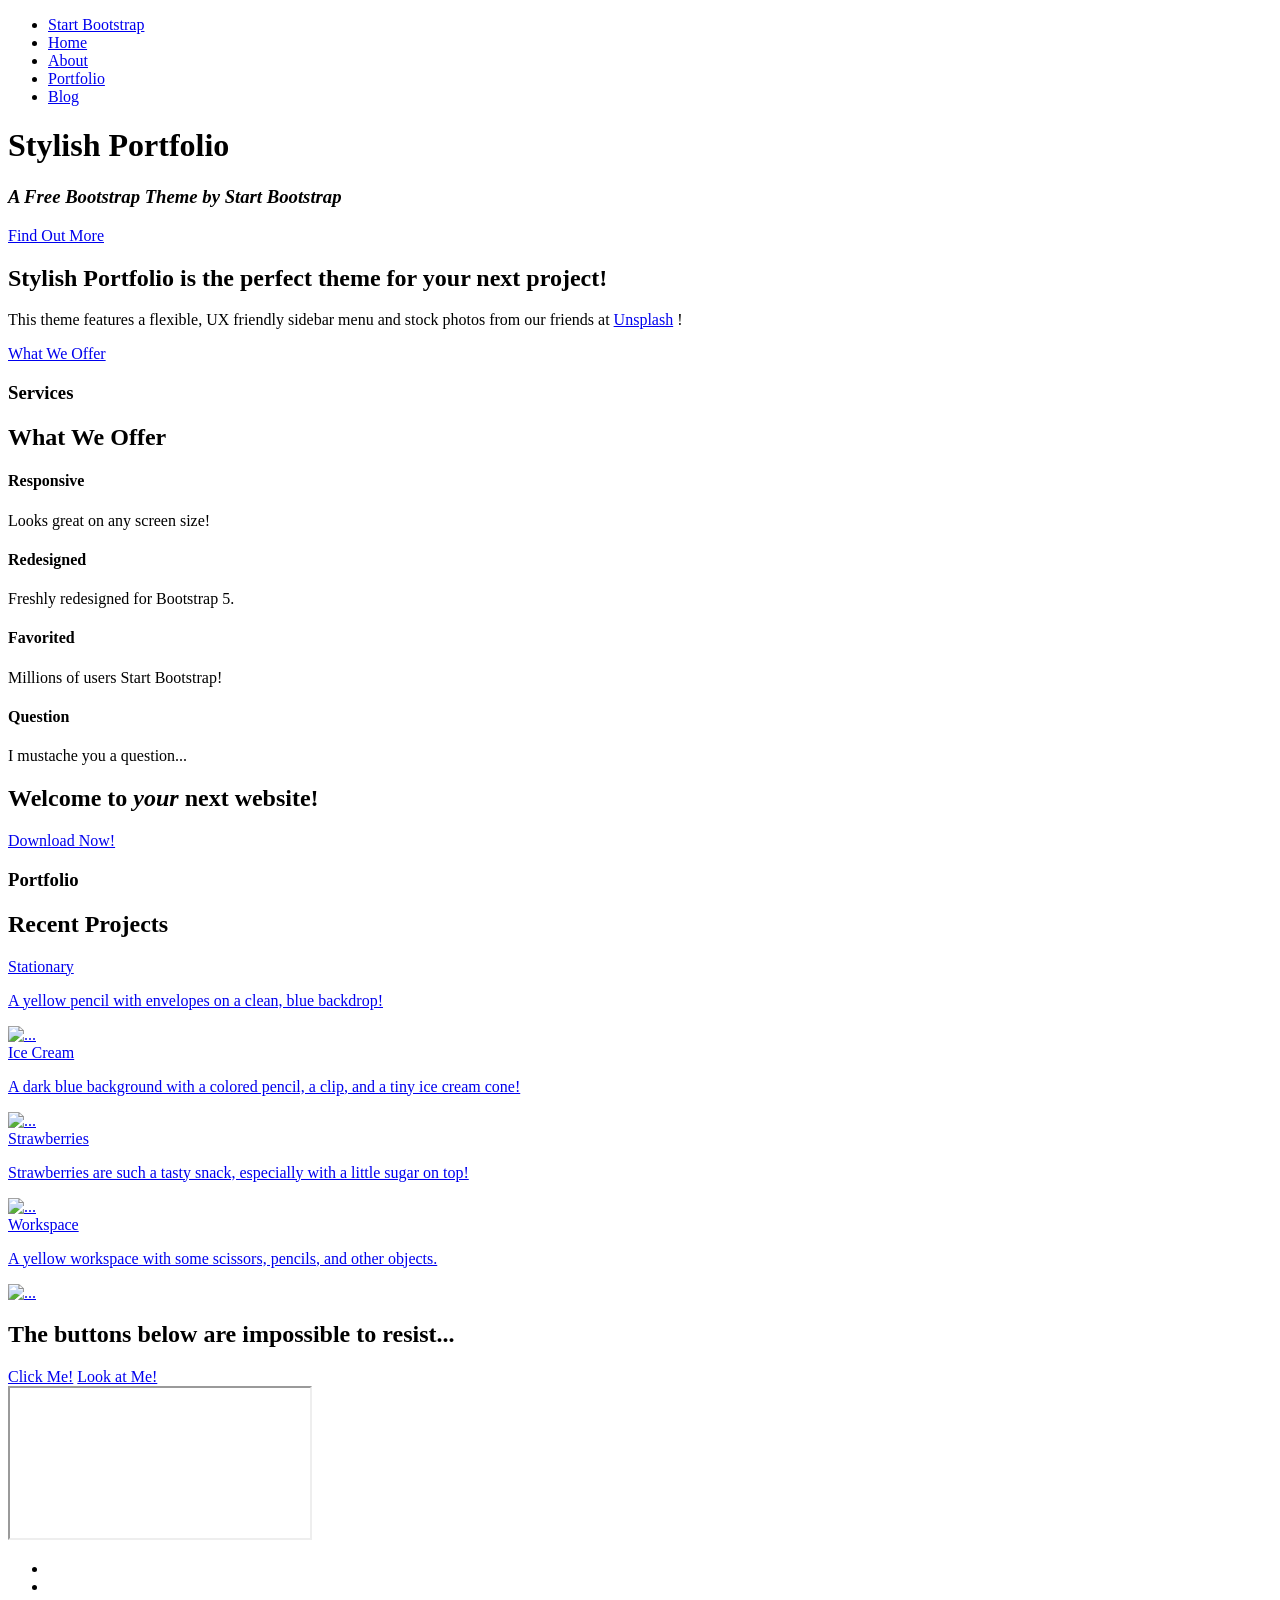
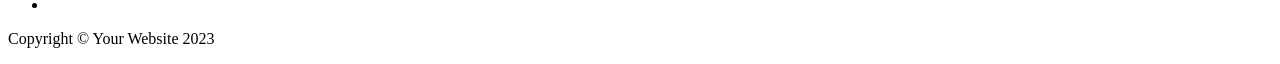
==== about.html @ a179e6e1 "Navigation" ====
<!DOCTYPE html>
<html lang="en">
    <head>
        <meta charset="utf-8" />
        <meta name="viewport" content="width=device-width, initial-scale=1, shrink-to-fit=no" />
        <meta name="description" content="" />
        <meta name="author" content="" />
        <title>Stylish Portfolio - Start Bootstrap Template</title>
        <!-- Favicon-->
        <link rel="icon" type="image/x-icon" href="assets/favicon.ico" />
        <!-- Font Awesome icons (free version)-->
        <script src="https://use.fontawesome.com/releases/v6.3.0/js/all.js" crossorigin="anonymous"></script>
        <!-- Simple line icons-->
        <link href="https://cdnjs.cloudflare.com/ajax/libs/simple-line-icons/2.5.5/css/simple-line-icons.min.css" rel="stylesheet" />
        <!-- Google fonts-->
        <link href="https://fonts.googleapis.com/css?family=Source+Sans+Pro:300,400,700,300italic,400italic,700italic" rel="stylesheet" type="text/css" />
        <!-- Core theme CSS (includes Bootstrap)-->
        <link href="css/styles.css" rel="stylesheet" />
    </head>
    <body id="page-top">
        <!-- Navigation-->
        <a class="menu-toggle rounded" href="#"><i class="fas fa-bars"></i></a>
        <nav id="sidebar-wrapper">
            <ul class="sidebar-nav">
              <li class="sidebar-brand"><a href="#page-top">Start Bootstrap</a></li>
              <li class="sidebar-nav-item"><a href="index.html">Home</a></li>
              <li class="sidebar-nav-item"><a href="about.html">About</a></li>
              <li class="sidebar-nav-item"><a href="portfolio.html">Portfolio</a></li>
              <li class="sidebar-nav-item"><a href="blog.html">Blog</a></li>
            </ul>
        </nav>
        <!-- Header-->
        <header class="masthead d-flex align-items-center">
            <div class="container px-4 px-lg-5 text-center">
                <h1 class="mb-1">Stylish Portfolio</h1>
                <h3 class="mb-5"><em>A Free Bootstrap Theme by Start Bootstrap</em></h3>
                <a class="btn btn-primary btn-xl" href="#about">Find Out More</a>
            </div>
        </header>
        <!-- About-->
        <section class="content-section bg-light" id="about">
            <div class="container px-4 px-lg-5 text-center">
                <div class="row gx-4 gx-lg-5 justify-content-center">
                    <div class="col-lg-10">
                        <h2>Stylish Portfolio is the perfect theme for your next project!</h2>
                        <p class="lead mb-5">
                            This theme features a flexible, UX friendly sidebar menu and stock photos from our friends at
                            <a href="https://unsplash.com/">Unsplash</a>
                            !
                        </p>
                        <a class="btn btn-dark btn-xl" href="#services">What We Offer</a>
                    </div>
                </div>
            </div>
        </section>
        <!-- Services-->
        <section class="content-section bg-primary text-white text-center" id="services">
            <div class="container px-4 px-lg-5">
                <div class="content-section-heading">
                    <h3 class="text-secondary mb-0">Services</h3>
                    <h2 class="mb-5">What We Offer</h2>
                </div>
                <div class="row gx-4 gx-lg-5">
                    <div class="col-lg-3 col-md-6 mb-5 mb-lg-0">
                        <span class="service-icon rounded-circle mx-auto mb-3"><i class="icon-screen-smartphone"></i></span>
                        <h4><strong>Responsive</strong></h4>
                        <p class="text-faded mb-0">Looks great on any screen size!</p>
                    </div>
                    <div class="col-lg-3 col-md-6 mb-5 mb-lg-0">
                        <span class="service-icon rounded-circle mx-auto mb-3"><i class="icon-pencil"></i></span>
                        <h4><strong>Redesigned</strong></h4>
                        <p class="text-faded mb-0">Freshly redesigned for Bootstrap 5.</p>
                    </div>
                    <div class="col-lg-3 col-md-6 mb-5 mb-md-0">
                        <span class="service-icon rounded-circle mx-auto mb-3"><i class="icon-like"></i></span>
                        <h4><strong>Favorited</strong></h4>
                        <p class="text-faded mb-0">
                            Millions of users
                            <i class="fas fa-heart"></i>
                            Start Bootstrap!
                        </p>
                    </div>
                    <div class="col-lg-3 col-md-6">
                        <span class="service-icon rounded-circle mx-auto mb-3"><i class="icon-mustache"></i></span>
                        <h4><strong>Question</strong></h4>
                        <p class="text-faded mb-0">I mustache you a question...</p>
                    </div>
                </div>
            </div>
        </section>
        <!-- Callout-->
        <section class="callout">
            <div class="container px-4 px-lg-5 text-center">
                <h2 class="mx-auto mb-5">
                    Welcome to
                    <em>your</em>
                    next website!
                </h2>
                <a class="btn btn-primary btn-xl" href="https://startbootstrap.com/theme/stylish-portfolio/">Download Now!</a>
            </div>
        </section>
        <!-- Portfolio-->
        <section class="content-section" id="portfolio">
            <div class="container px-4 px-lg-5">
                <div class="content-section-heading text-center">
                    <h3 class="text-secondary mb-0">Portfolio</h3>
                    <h2 class="mb-5">Recent Projects</h2>
                </div>
                <div class="row gx-0">
                    <div class="col-lg-6">
                        <a class="portfolio-item" href="#!">
                            <div class="caption">
                                <div class="caption-content">
                                    <div class="h2">Stationary</div>
                                    <p class="mb-0">A yellow pencil with envelopes on a clean, blue backdrop!</p>
                                </div>
                            </div>
                            <img class="img-fluid" src="assets/img/portfolio-1.jpg" alt="..." />
                        </a>
                    </div>
                    <div class="col-lg-6">
                        <a class="portfolio-item" href="#!">
                            <div class="caption">
                                <div class="caption-content">
                                    <div class="h2">Ice Cream</div>
                                    <p class="mb-0">A dark blue background with a colored pencil, a clip, and a tiny ice cream cone!</p>
                                </div>
                            </div>
                            <img class="img-fluid" src="assets/img/portfolio-2.jpg" alt="..." />
                        </a>
                    </div>
                    <div class="col-lg-6">
                        <a class="portfolio-item" href="#!">
                            <div class="caption">
                                <div class="caption-content">
                                    <div class="h2">Strawberries</div>
                                    <p class="mb-0">Strawberries are such a tasty snack, especially with a little sugar on top!</p>
                                </div>
                            </div>
                            <img class="img-fluid" src="assets/img/portfolio-3.jpg" alt="..." />
                        </a>
                    </div>
                    <div class="col-lg-6">
                        <a class="portfolio-item" href="#!">
                            <div class="caption">
                                <div class="caption-content">
                                    <div class="h2">Workspace</div>
                                    <p class="mb-0">A yellow workspace with some scissors, pencils, and other objects.</p>
                                </div>
                            </div>
                            <img class="img-fluid" src="assets/img/portfolio-4.jpg" alt="..." />
                        </a>
                    </div>
                </div>
            </div>
        </section>
        <!-- Call to Action-->
        <section class="content-section bg-primary text-white">
            <div class="container px-4 px-lg-5 text-center">
                <h2 class="mb-4">The buttons below are impossible to resist...</h2>
                <a class="btn btn-xl btn-light me-4" href="#!">Click Me!</a>
                <a class="btn btn-xl btn-dark" href="#!">Look at Me!</a>
            </div>
        </section>
        <!-- Map-->
        <div class="map" id="contact">
            <iframe src="https://maps.google.com/maps?f=q&amp;source=s_q&amp;hl=en&amp;geocode=&amp;q=Twitter,+Inc.,+Market+Street,+San+Francisco,+CA&amp;aq=0&amp;oq=twitter&amp;sll=28.659344,-81.187888&amp;sspn=0.128789,0.264187&amp;ie=UTF8&amp;hq=Twitter,+Inc.,+Market+Street,+San+Francisco,+CA&amp;t=m&amp;z=15&amp;iwloc=A&amp;output=embed"></iframe>
            <br />
            <small><a href="https://maps.google.com/maps?f=q&amp;source=embed&amp;hl=en&amp;geocode=&amp;q=Twitter,+Inc.,+Market+Street,+San+Francisco,+CA&amp;aq=0&amp;oq=twitter&amp;sll=28.659344,-81.187888&amp;sspn=0.128789,0.264187&amp;ie=UTF8&amp;hq=Twitter,+Inc.,+Market+Street,+San+Francisco,+CA&amp;t=m&amp;z=15&amp;iwloc=A"></a></small>
        </div>
        <!-- Footer-->
        <footer class="footer text-center">
            <div class="container px-4 px-lg-5">
                <ul class="list-inline mb-5">
                    <li class="list-inline-item">
                        <a class="social-link rounded-circle text-white mr-3" href="#!"><i class="icon-social-facebook"></i></a>
                    </li>
                    <li class="list-inline-item">
                        <a class="social-link rounded-circle text-white mr-3" href="#!"><i class="icon-social-twitter"></i></a>
                    </li>
                    <li class="list-inline-item">
                        <a class="social-link rounded-circle text-white" href="#!"><i class="icon-social-github"></i></a>
                    </li>
                </ul>
                <p class="text-muted small mb-0">Copyright &copy; Your Website 2023</p>
            </div>
        </footer>
        <!-- Scroll to Top Button-->
        <a class="scroll-to-top rounded" href="#page-top"><i class="fas fa-angle-up"></i></a>
        <!-- Bootstrap core JS-->
        <script src="https://cdn.jsdelivr.net/npm/bootstrap@5.2.3/dist/js/bootstrap.bundle.min.js"></script>
        <!-- Core theme JS-->
        <script src="js/scripts.js"></script>
    </body>
</html>
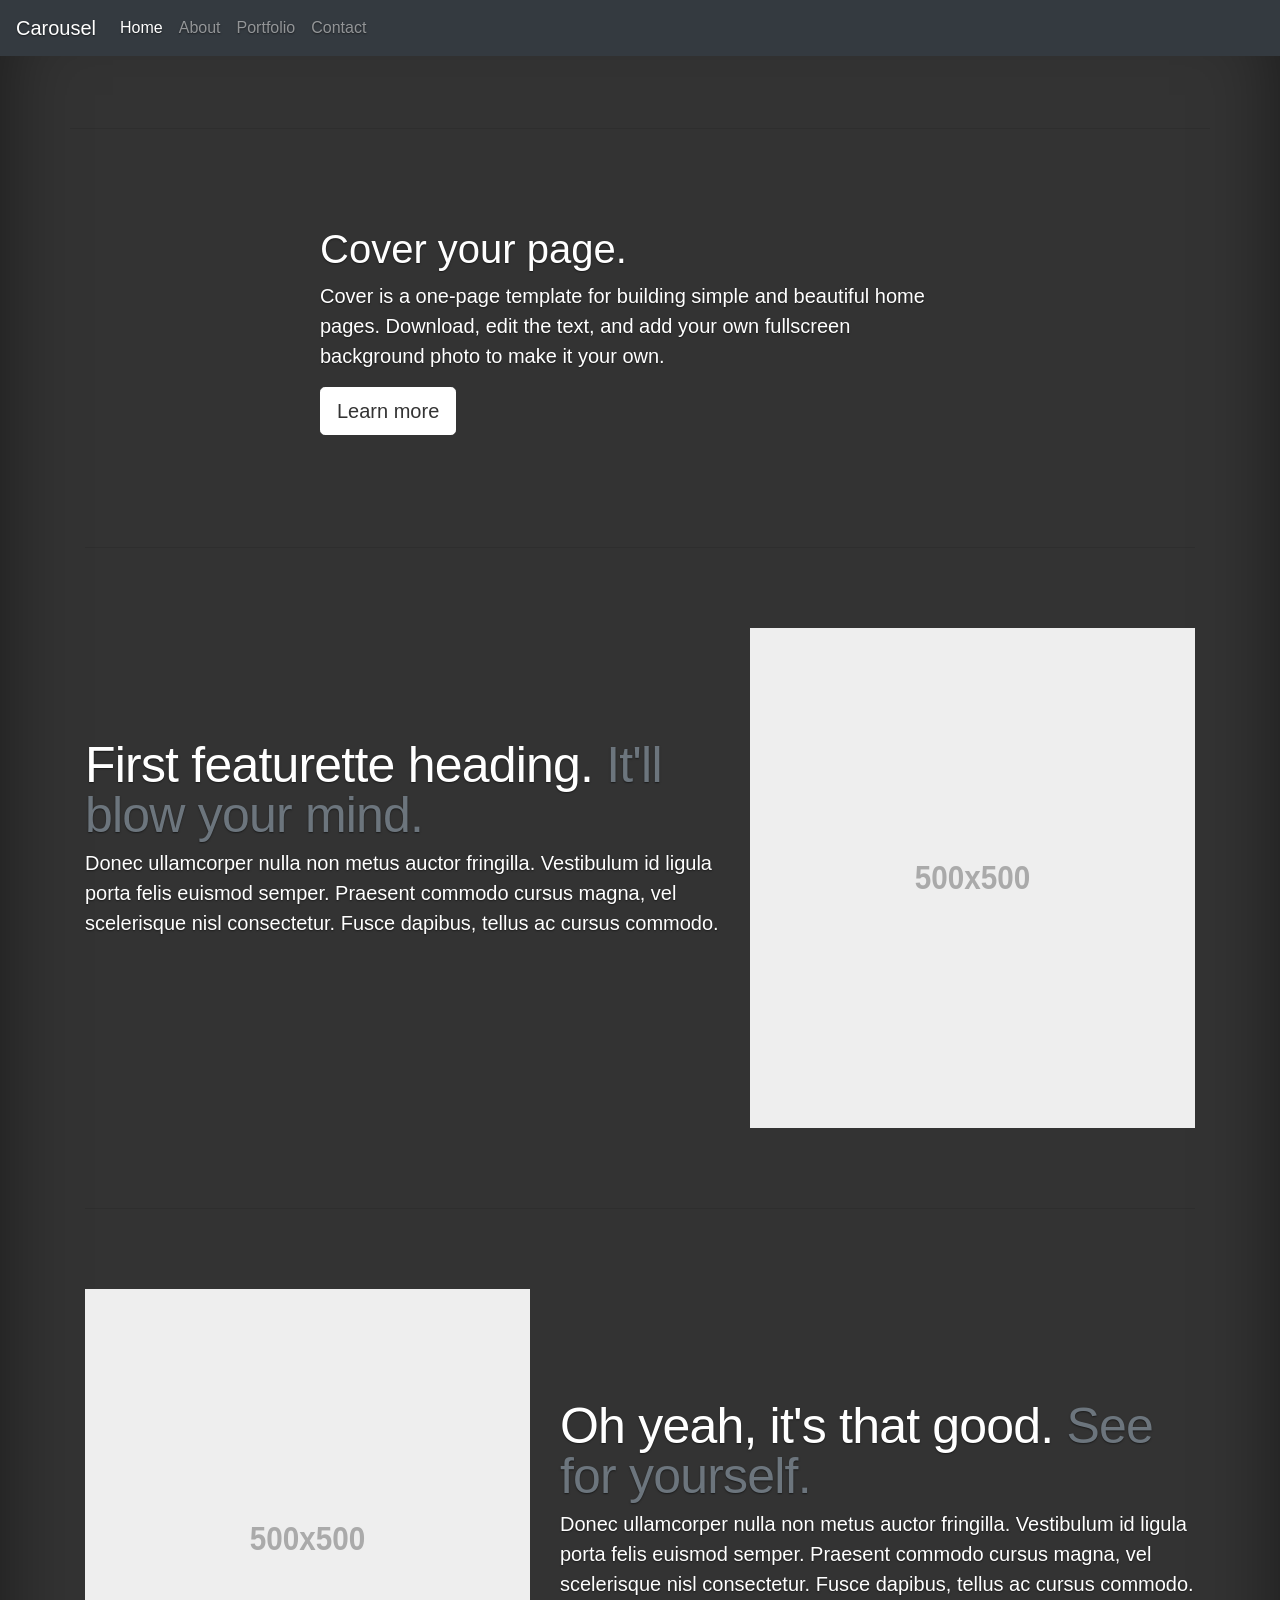
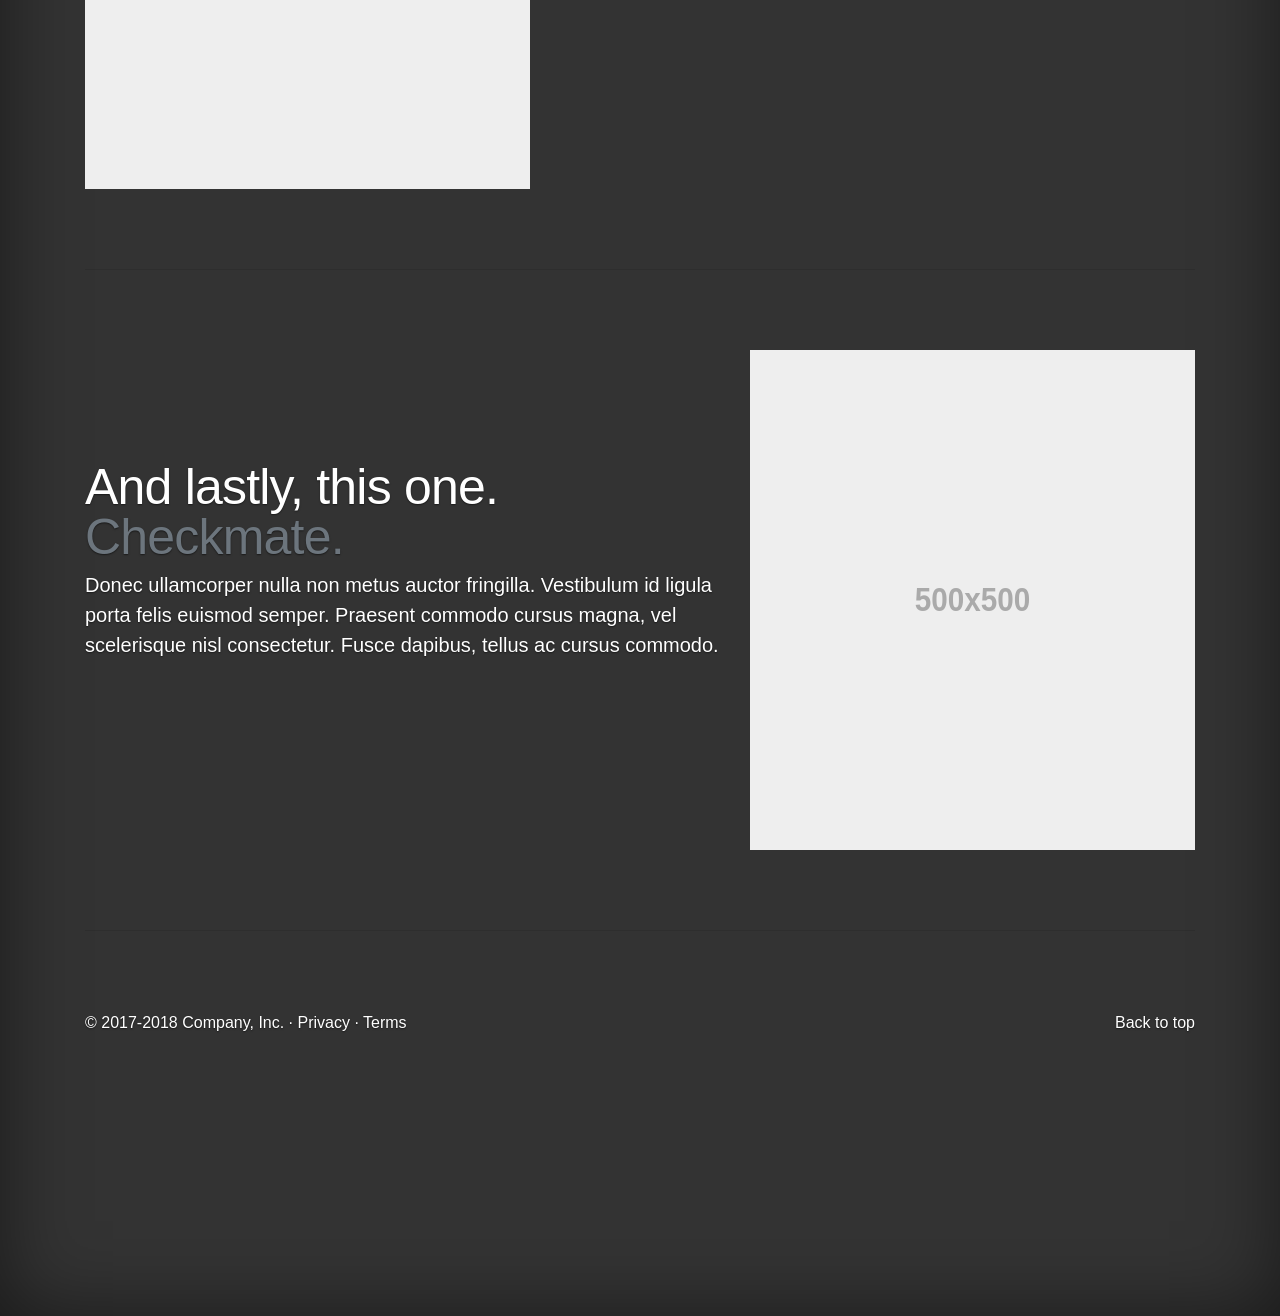
==== commit b5a0e9bf: "index page complete" ====
--- a/about.html
+++ b/about.html
@@ -1,195 +1,127 @@
-<!DOCTYPE html>
+<!doctype html>
 <html lang="en">
-    <head>
-        <meta charset="utf-8" />
-        <meta name="viewport" content="width=device-width, initial-scale=1, shrink-to-fit=no" />
-        <meta name="description" content="" />
-        <meta name="author" content="" />
-        <title>Stylish Portfolio - Start Bootstrap Template</title>
-        <!-- Favicon-->
-        <link rel="icon" type="image/x-icon" href="assets/favicon.ico" />
-        <!-- Font Awesome icons (free version)-->
-        <script src="https://use.fontawesome.com/releases/v6.3.0/js/all.js" crossorigin="anonymous"></script>
-        <!-- Simple line icons-->
-        <link href="https://cdnjs.cloudflare.com/ajax/libs/simple-line-icons/2.5.5/css/simple-line-icons.min.css" rel="stylesheet" />
-        <!-- Google fonts-->
-        <link href="https://fonts.googleapis.com/css?family=Source+Sans+Pro:300,400,700,300italic,400italic,700italic" rel="stylesheet" type="text/css" />
-        <!-- Core theme CSS (includes Bootstrap)-->
-        <link href="css/styles.css" rel="stylesheet" />
-    </head>
-    <body id="page-top">
-        <!-- Navigation-->
-        <a class="menu-toggle rounded" href="#"><i class="fas fa-bars"></i></a>
-        <nav id="sidebar-wrapper">
-            <ul class="sidebar-nav">
-              <li class="sidebar-brand"><a href="#page-top">Start Bootstrap</a></li>
-              <li class="sidebar-nav-item"><a href="index.html">Home</a></li>
-              <li class="sidebar-nav-item"><a href="about.html">About</a></li>
-              <li class="sidebar-nav-item"><a href="portfolio.html">Portfolio</a></li>
-              <li class="sidebar-nav-item"><a href="blog.html">Blog</a></li>
-            </ul>
-        </nav>
-        <!-- Header-->
-        <header class="masthead d-flex align-items-center">
-            <div class="container px-4 px-lg-5 text-center">
-                <h1 class="mb-1">Stylish Portfolio</h1>
-                <h3 class="mb-5"><em>A Free Bootstrap Theme by Start Bootstrap</em></h3>
-                <a class="btn btn-primary btn-xl" href="#about">Find Out More</a>
-            </div>
-        </header>
-        <!-- About-->
-        <section class="content-section bg-light" id="about">
-            <div class="container px-4 px-lg-5 text-center">
-                <div class="row gx-4 gx-lg-5 justify-content-center">
-                    <div class="col-lg-10">
-                        <h2>Stylish Portfolio is the perfect theme for your next project!</h2>
-                        <p class="lead mb-5">
-                            This theme features a flexible, UX friendly sidebar menu and stock photos from our friends at
-                            <a href="https://unsplash.com/">Unsplash</a>
-                            !
-                        </p>
-                        <a class="btn btn-dark btn-xl" href="#services">What We Offer</a>
-                    </div>
-                </div>
-            </div>
-        </section>
-        <!-- Services-->
-        <section class="content-section bg-primary text-white text-center" id="services">
-            <div class="container px-4 px-lg-5">
-                <div class="content-section-heading">
-                    <h3 class="text-secondary mb-0">Services</h3>
-                    <h2 class="mb-5">What We Offer</h2>
-                </div>
-                <div class="row gx-4 gx-lg-5">
-                    <div class="col-lg-3 col-md-6 mb-5 mb-lg-0">
-                        <span class="service-icon rounded-circle mx-auto mb-3"><i class="icon-screen-smartphone"></i></span>
-                        <h4><strong>Responsive</strong></h4>
-                        <p class="text-faded mb-0">Looks great on any screen size!</p>
-                    </div>
-                    <div class="col-lg-3 col-md-6 mb-5 mb-lg-0">
-                        <span class="service-icon rounded-circle mx-auto mb-3"><i class="icon-pencil"></i></span>
-                        <h4><strong>Redesigned</strong></h4>
-                        <p class="text-faded mb-0">Freshly redesigned for Bootstrap 5.</p>
-                    </div>
-                    <div class="col-lg-3 col-md-6 mb-5 mb-md-0">
-                        <span class="service-icon rounded-circle mx-auto mb-3"><i class="icon-like"></i></span>
-                        <h4><strong>Favorited</strong></h4>
-                        <p class="text-faded mb-0">
-                            Millions of users
-                            <i class="fas fa-heart"></i>
-                            Start Bootstrap!
-                        </p>
-                    </div>
-                    <div class="col-lg-3 col-md-6">
-                        <span class="service-icon rounded-circle mx-auto mb-3"><i class="icon-mustache"></i></span>
-                        <h4><strong>Question</strong></h4>
-                        <p class="text-faded mb-0">I mustache you a question...</p>
-                    </div>
-                </div>
-            </div>
-        </section>
-        <!-- Callout-->
-        <section class="callout">
-            <div class="container px-4 px-lg-5 text-center">
-                <h2 class="mx-auto mb-5">
-                    Welcome to
-                    <em>your</em>
-                    next website!
-                </h2>
-                <a class="btn btn-primary btn-xl" href="https://startbootstrap.com/theme/stylish-portfolio/">Download Now!</a>
-            </div>
-        </section>
-        <!-- Portfolio-->
-        <section class="content-section" id="portfolio">
-            <div class="container px-4 px-lg-5">
-                <div class="content-section-heading text-center">
-                    <h3 class="text-secondary mb-0">Portfolio</h3>
-                    <h2 class="mb-5">Recent Projects</h2>
-                </div>
-                <div class="row gx-0">
-                    <div class="col-lg-6">
-                        <a class="portfolio-item" href="#!">
-                            <div class="caption">
-                                <div class="caption-content">
-                                    <div class="h2">Stationary</div>
-                                    <p class="mb-0">A yellow pencil with envelopes on a clean, blue backdrop!</p>
-                                </div>
-                            </div>
-                            <img class="img-fluid" src="assets/img/portfolio-1.jpg" alt="..." />
-                        </a>
-                    </div>
-                    <div class="col-lg-6">
-                        <a class="portfolio-item" href="#!">
-                            <div class="caption">
-                                <div class="caption-content">
-                                    <div class="h2">Ice Cream</div>
-                                    <p class="mb-0">A dark blue background with a colored pencil, a clip, and a tiny ice cream cone!</p>
-                                </div>
-                            </div>
-                            <img class="img-fluid" src="assets/img/portfolio-2.jpg" alt="..." />
-                        </a>
-                    </div>
-                    <div class="col-lg-6">
-                        <a class="portfolio-item" href="#!">
-                            <div class="caption">
-                                <div class="caption-content">
-                                    <div class="h2">Strawberries</div>
-                                    <p class="mb-0">Strawberries are such a tasty snack, especially with a little sugar on top!</p>
-                                </div>
-                            </div>
-                            <img class="img-fluid" src="assets/img/portfolio-3.jpg" alt="..." />
-                        </a>
-                    </div>
-                    <div class="col-lg-6">
-                        <a class="portfolio-item" href="#!">
-                            <div class="caption">
-                                <div class="caption-content">
-                                    <div class="h2">Workspace</div>
-                                    <p class="mb-0">A yellow workspace with some scissors, pencils, and other objects.</p>
-                                </div>
-                            </div>
-                            <img class="img-fluid" src="assets/img/portfolio-4.jpg" alt="..." />
-                        </a>
-                    </div>
-                </div>
-            </div>
-        </section>
-        <!-- Call to Action-->
-        <section class="content-section bg-primary text-white">
-            <div class="container px-4 px-lg-5 text-center">
-                <h2 class="mb-4">The buttons below are impossible to resist...</h2>
-                <a class="btn btn-xl btn-light me-4" href="#!">Click Me!</a>
-                <a class="btn btn-xl btn-dark" href="#!">Look at Me!</a>
-            </div>
-        </section>
-        <!-- Map-->
-        <div class="map" id="contact">
-            <iframe src="https://maps.google.com/maps?f=q&amp;source=s_q&amp;hl=en&amp;geocode=&amp;q=Twitter,+Inc.,+Market+Street,+San+Francisco,+CA&amp;aq=0&amp;oq=twitter&amp;sll=28.659344,-81.187888&amp;sspn=0.128789,0.264187&amp;ie=UTF8&amp;hq=Twitter,+Inc.,+Market+Street,+San+Francisco,+CA&amp;t=m&amp;z=15&amp;iwloc=A&amp;output=embed"></iframe>
-            <br />
-            <small><a href="https://maps.google.com/maps?f=q&amp;source=embed&amp;hl=en&amp;geocode=&amp;q=Twitter,+Inc.,+Market+Street,+San+Francisco,+CA&amp;aq=0&amp;oq=twitter&amp;sll=28.659344,-81.187888&amp;sspn=0.128789,0.264187&amp;ie=UTF8&amp;hq=Twitter,+Inc.,+Market+Street,+San+Francisco,+CA&amp;t=m&amp;z=15&amp;iwloc=A"></a></small>
+  <head>
+    <meta charset="utf-8">
+    <meta name="viewport" content="width=device-width, initial-scale=1, shrink-to-fit=no">
+    <meta name="description" content="">
+    <meta name="author" content="">
+    <link rel="icon" href="favicon.ico">
+
+    <title>Fixed top navbar example for Bootstrap</title>
+
+    <!-- Bootstrap core CSS -->
+    <link href="dist/css/bootstrap.min.css" rel="stylesheet">
+
+    <!-- Custom styles for this template -->
+    <link href="carousel.css" rel="stylesheet">
+    <link href="cover.css" rel="stylesheet">
+  </head>
+
+<body>
+
+  <main role="main">
+
+    <header>
+      <nav class="navbar navbar-expand-md navbar-dark fixed-top bg-dark">
+        <a class="navbar-brand" href="#">Carousel</a>
+        <button class="navbar-toggler" type="button" data-toggle="collapse" data-target="#navbarCollapse" aria-controls="navbarCollapse" aria-expanded="false" aria-label="Toggle navigation">
+          <span class="navbar-toggler-icon"></span>
+        </button>
+        <div class="collapse navbar-collapse" id="navbarCollapse">
+          <ul class="navbar-nav mr-auto">
+            <li class="nav-item active">
+              <a class="nav-link" href="#">Home <span class="sr-only">(current)</span></a>
+            </li>
+            <li class="nav-item">
+              <a class="nav-link" href="#">About</a>
+            </li>
+            <li class="nav-item">
+              <a class="nav-link" href="#">Portfolio</a>
+            </li>
+            <li class="nav-item">
+              <a class="nav-link" href="#">Contact</a>
+            </li>
+          </ul>
         </div>
-        <!-- Footer-->
-        <footer class="footer text-center">
-            <div class="container px-4 px-lg-5">
-                <ul class="list-inline mb-5">
-                    <li class="list-inline-item">
-                        <a class="social-link rounded-circle text-white mr-3" href="#!"><i class="icon-social-facebook"></i></a>
-                    </li>
-                    <li class="list-inline-item">
-                        <a class="social-link rounded-circle text-white mr-3" href="#!"><i class="icon-social-twitter"></i></a>
-                    </li>
-                    <li class="list-inline-item">
-                        <a class="social-link rounded-circle text-white" href="#!"><i class="icon-social-github"></i></a>
-                    </li>
-                </ul>
-                <p class="text-muted small mb-0">Copyright &copy; Your Website 2023</p>
-            </div>
-        </footer>
-        <!-- Scroll to Top Button-->
-        <a class="scroll-to-top rounded" href="#page-top"><i class="fas fa-angle-up"></i></a>
-        <!-- Bootstrap core JS-->
-        <script src="https://cdn.jsdelivr.net/npm/bootstrap@5.2.3/dist/js/bootstrap.bundle.min.js"></script>
-        <!-- Core theme JS-->
-        <script src="js/scripts.js"></script>
-    </body>
+      </nav>
+    </header>
+
+    <hr class="featurette-divider">
+
+    <div class="cover-container d-flex h-45 p-3 mx-auto flex-column">
+      <h1 class="cover-heading">Cover your page.</h1>
+      <p class="lead">Cover is a one-page template for building simple and beautiful home pages. Download, edit the text, and add your own fullscreen background photo to make it your own.</p>
+      <p class="lead">
+        <a href="#" class="btn btn-lg btn-secondary">Learn more</a>
+      </p>
+    </div>
+
+    <!-- Marketing messaging and featurettes
+    ================================================== -->
+    <!-- Wrap the rest of the page in another container to center all the content. -->
+
+    <div class="container marketing">
+
+      <!-- START THE FEATURETTES -->
+
+      <hr class="featurette-divider">
+
+      <div class="row featurette">
+        <div class="col-md-7">
+          <h2 class="featurette-heading">First featurette heading. <span class="text-muted">It'll blow your mind.</span></h2>
+          <p class="lead">Donec ullamcorper nulla non metus auctor fringilla. Vestibulum id ligula porta felis euismod semper. Praesent commodo cursus magna, vel scelerisque nisl consectetur. Fusce dapibus, tellus ac cursus commodo.</p>
+        </div>
+        <div class="col-md-5">
+          <img class="featurette-image img-fluid mx-auto" data-src="holder.js/500x500/auto" alt="Generic placeholder image">
+        </div>
+      </div>
+
+      <hr class="featurette-divider">
+
+      <div class="row featurette">
+        <div class="col-md-7 order-md-2">
+          <h2 class="featurette-heading">Oh yeah, it's that good. <span class="text-muted">See for yourself.</span></h2>
+          <p class="lead">Donec ullamcorper nulla non metus auctor fringilla. Vestibulum id ligula porta felis euismod semper. Praesent commodo cursus magna, vel scelerisque nisl consectetur. Fusce dapibus, tellus ac cursus commodo.</p>
+        </div>
+        <div class="col-md-5 order-md-1">
+          <img class="featurette-image img-fluid mx-auto" data-src="holder.js/500x500/auto" alt="Generic placeholder image">
+        </div>
+      </div>
+
+      <hr class="featurette-divider">
+
+      <div class="row featurette">
+        <div class="col-md-7">
+          <h2 class="featurette-heading">And lastly, this one. <span class="text-muted">Checkmate.</span></h2>
+          <p class="lead">Donec ullamcorper nulla non metus auctor fringilla. Vestibulum id ligula porta felis euismod semper. Praesent commodo cursus magna, vel scelerisque nisl consectetur. Fusce dapibus, tellus ac cursus commodo.</p>
+        </div>
+        <div class="col-md-5">
+          <img class="featurette-image img-fluid mx-auto" data-src="holder.js/500x500/auto" alt="Generic placeholder image">
+        </div>
+      </div>
+
+      <hr class="featurette-divider">
+
+      <!-- /END THE FEATURETTES -->
+
+    </div><!-- /.container -->
+
+
+    <!-- FOOTER -->
+    <footer class="container">
+      <p class="float-right"><a href="#">Back to top</a></p>
+      <p>&copy; 2017-2018 Company, Inc. &middot; <a href="#">Privacy</a> &middot; <a href="#">Terms</a></p>
+    </footer>
+  </main>
+
+  <!-- Bootstrap core JavaScript
+  ================================================== -->
+  <!-- Placed at the end of the document so the pages load faster -->
+  <script src="https://code.jquery.com/jquery-3.2.1.slim.min.js" integrity="sha384-KJ3o2DKtIkvYIK3UENzmM7KCkRr/rE9/Qpg6aAZGJwFDMVNA/GpGFF93hXpG5KkN" crossorigin="anonymous"></script>
+  <script>window.jQuery || document.write('<script src="assets/js/vendor/jquery-slim.min.js"><\/script>')</script>
+  <script src="assets/js/vendor/popper.min.js"></script>
+  <script src="dist/js/bootstrap.min.js"></script>
+  <!-- Just to make our placeholder images work. Don't actually copy the next line! -->
+  <script src="assets/js/vendor/holder.min.js"></script>
+</body>
 </html>
--- a/carousel.css
+++ b/carousel.css
@@ -0,0 +1,91 @@
+/* GLOBAL STYLES
+-------------------------------------------------- */
+/* Padding below the footer and lighter body text */
+
+body {
+  padding-top: 3rem;
+  padding-bottom: 3rem;
+  color: #5a5a5a;
+}
+
+
+/* CUSTOMIZE THE CAROUSEL
+-------------------------------------------------- */
+
+/* Carousel base class */
+.carousel {
+  margin-bottom: 4rem;
+}
+/* Since positioning the image, we need to help out the caption */
+.carousel-caption {
+  bottom: 3rem;
+  z-index: 10;
+}
+
+/* Declare heights because of positioning of img element */
+.carousel-item {
+  height: 32rem;
+  background-color: #777;
+}
+.carousel-item > img {
+  position: absolute;
+  top: 0;
+  left: 0;
+  min-width: 100%;
+  height: 32rem;
+}
+
+
+/* MARKETING CONTENT
+-------------------------------------------------- */
+
+/* Center align the text within the three columns below the carousel */
+.marketing .col-lg-4 {
+  margin-bottom: 1.5rem;
+  text-align: center;
+}
+.marketing h2 {
+  font-weight: 400;
+}
+.marketing .col-lg-4 p {
+  margin-right: .75rem;
+  margin-left: .75rem;
+}
+
+
+/* Featurettes
+------------------------- */
+
+.featurette-divider {
+  margin: 5rem 0; /* Space out the Bootstrap <hr> more */
+}
+
+/* Thin out the marketing headings */
+.featurette-heading {
+  font-weight: 300;
+  line-height: 1;
+  letter-spacing: -.05rem;
+}
+
+
+/* RESPONSIVE CSS
+-------------------------------------------------- */
+
+@media (min-width: 40em) {
+  /* Bump up size of carousel content */
+  .carousel-caption p {
+    margin-bottom: 1.25rem;
+    font-size: 1.25rem;
+    line-height: 1.4;
+  }
+
+  .featurette-heading {
+    font-size: 50px;
+  }
+}
+
+@media (min-width: 62em) {
+  .featurette-heading {
+    margin-top: 7rem;
+  }
+}
--- a/cover.css
+++ b/cover.css
@@ -0,0 +1,110 @@
+/*
+ * Globals
+ */
+
+/* Links */
+a,
+a:focus,
+a:hover {
+  color: #fff;
+}
+
+/* Custom default button */
+.btn-secondary,
+.btn-secondary:hover,
+.btn-secondary:focus {
+  color: #333;
+  text-shadow: none; /* Prevent inheritance from `body` */
+  background-color: #fff;
+  border: .05rem solid #fff;
+}
+
+
+/*
+ * Base structure
+ */
+
+html,
+body {
+  height: 180%;
+  background-color: #333;
+}
+
+body {
+  display: -ms-flexbox;
+  display: -webkit-box;
+  display: flex;
+  -ms-flex-pack: center;
+  -webkit-box-pack: center;
+  justify-content: center;
+  color: #fff;
+  text-shadow: 0 .05rem .1rem rgba(0, 0, 0, .5);
+  box-shadow: inset 0 0 5rem rgba(0, 0, 0, .5);
+}
+
+.cover-container {
+  max-width: 42em;
+}
+
+
+/*
+ * Header
+ */
+.masthead {
+  margin-bottom: 2rem;
+}
+
+.masthead-brand {
+  margin-bottom: 0;
+}
+
+.nav-masthead .nav-link {
+  padding: .25rem 0;
+  font-weight: 700;
+  color: rgba(255, 255, 255, .5);
+  background-color: transparent;
+  border-bottom: .25rem solid transparent;
+}
+
+.nav-masthead .nav-link:hover,
+.nav-masthead .nav-link:focus {
+  border-bottom-color: rgba(255, 255, 255, .25);
+}
+
+.nav-masthead .nav-link + .nav-link {
+  margin-left: 1rem;
+}
+
+.nav-masthead .active {
+  color: #fff;
+  border-bottom-color: #fff;
+}
+
+@media (min-width: 48em) {
+  .masthead-brand {
+    float: left;
+  }
+  .nav-masthead {
+    float: right;
+  }
+}
+
+
+/*
+ * Cover
+ */
+.cover {
+  padding: 0 1.5rem;
+}
+.cover .btn-lg {
+  padding: .75rem 1.25rem;
+  font-weight: 700;
+}
+
+
+/*
+ * Footer
+ */
+.mastfoot {
+  color: rgba(255, 255, 255, .5);
+}
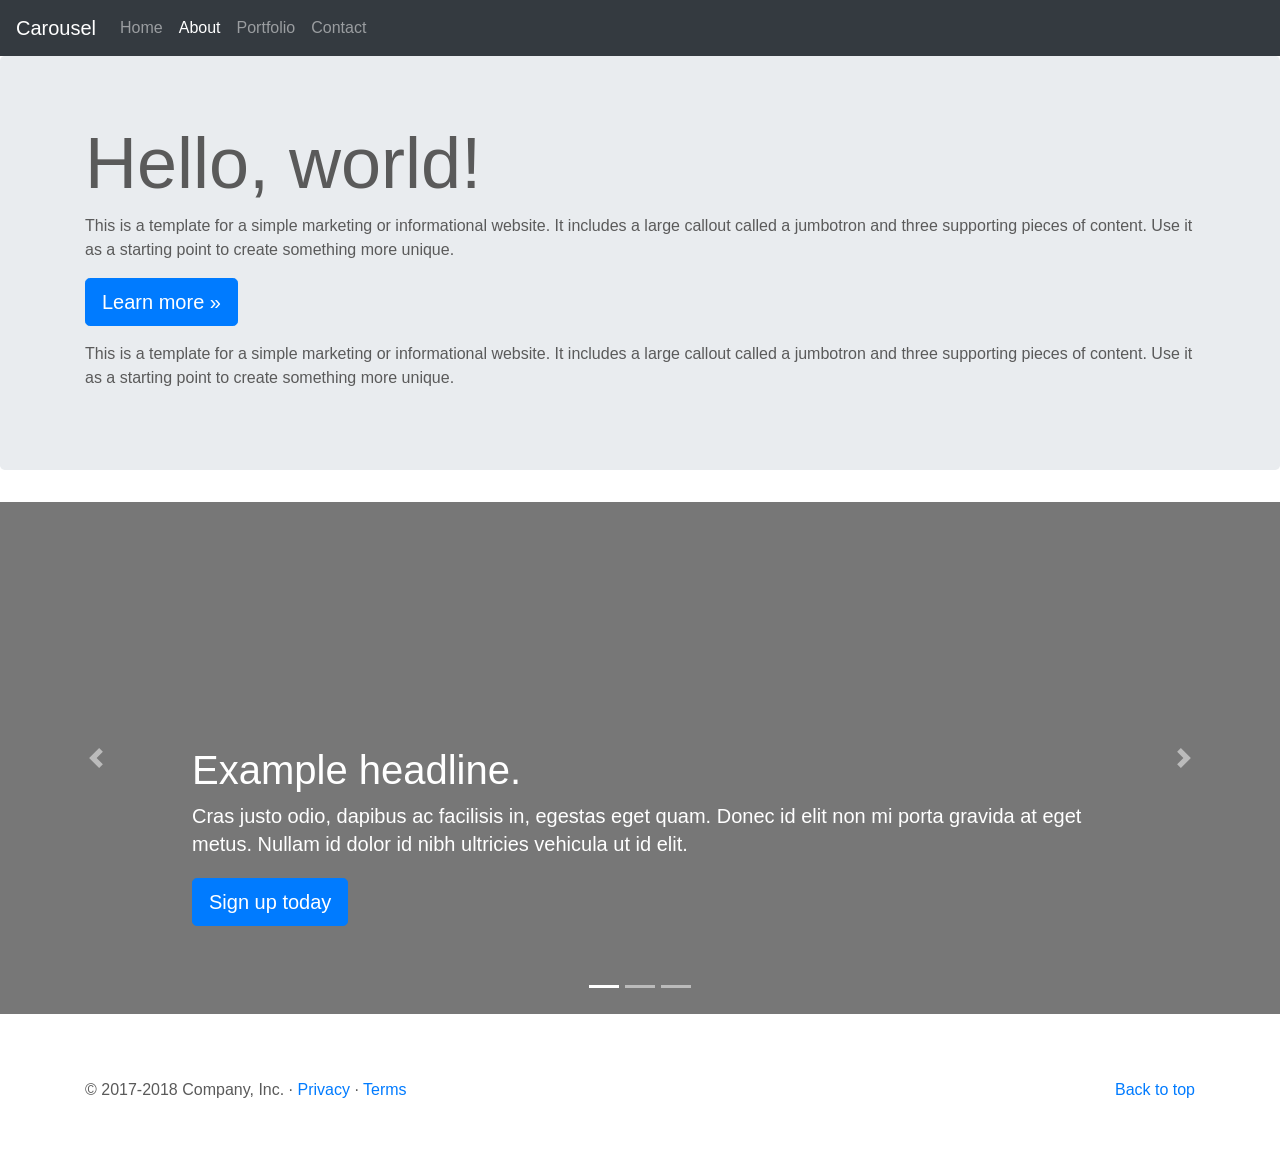
==== commit b373099b: "Some Initial Page Updates" ====
--- a/about.html
+++ b/about.html
@@ -14,7 +14,7 @@
 
     <!-- Custom styles for this template -->
     <link href="carousel.css" rel="stylesheet">
-    <link href="cover.css" rel="stylesheet">
+    <link href="jumbotron.css" rel="stylesheet">
   </head>
 
 <body>
@@ -29,82 +29,80 @@
         </button>
         <div class="collapse navbar-collapse" id="navbarCollapse">
           <ul class="navbar-nav mr-auto">
+            <li class="nav-item">
+              <a class="nav-link" href="index.html">Home <span class="sr-only">(current)</span></a>
+            </li>
             <li class="nav-item active">
-              <a class="nav-link" href="#">Home <span class="sr-only">(current)</span></a>
-            </li>
-            <li class="nav-item">
               <a class="nav-link" href="#">About</a>
             </li>
             <li class="nav-item">
-              <a class="nav-link" href="#">Portfolio</a>
+              <a class="nav-link" href="portfolio.html">Portfolio</a>
             </li>
             <li class="nav-item">
-              <a class="nav-link" href="#">Contact</a>
+              <a class="nav-link" href="contact.html">Contact</a>
             </li>
           </ul>
         </div>
       </nav>
     </header>
 
-    <hr class="featurette-divider">
-
-    <div class="cover-container d-flex h-45 p-3 mx-auto flex-column">
-      <h1 class="cover-heading">Cover your page.</h1>
-      <p class="lead">Cover is a one-page template for building simple and beautiful home pages. Download, edit the text, and add your own fullscreen background photo to make it your own.</p>
-      <p class="lead">
-        <a href="#" class="btn btn-lg btn-secondary">Learn more</a>
-      </p>
+    <div class="jumbotron">
+      <div class="container">
+        <h1 class="display-3">Hello, world!</h1>
+        <p>This is a template for a simple marketing or informational website. It includes a large callout called a jumbotron and three supporting pieces of content. Use it as a starting point to create something more unique.</p>
+        <p><a class="btn btn-primary btn-lg" href="#" role="button">Learn more &raquo;</a></p>
+        <p>This is a template for a simple marketing or informational website. It includes a large callout called a jumbotron and three supporting pieces of content. Use it as a starting point to create something more unique.</p>
+      </div>
     </div>
 
-    <!-- Marketing messaging and featurettes
-    ================================================== -->
-    <!-- Wrap the rest of the page in another container to center all the content. -->
-
-    <div class="container marketing">
-
-      <!-- START THE FEATURETTES -->
-
-      <hr class="featurette-divider">
-
-      <div class="row featurette">
-        <div class="col-md-7">
-          <h2 class="featurette-heading">First featurette heading. <span class="text-muted">It'll blow your mind.</span></h2>
-          <p class="lead">Donec ullamcorper nulla non metus auctor fringilla. Vestibulum id ligula porta felis euismod semper. Praesent commodo cursus magna, vel scelerisque nisl consectetur. Fusce dapibus, tellus ac cursus commodo.</p>
+    <div id="myCarousel" class="carousel slide" data-ride="carousel">
+      <ol class="carousel-indicators">
+        <li data-target="#myCarousel" data-slide-to="0" class="active"></li>
+        <li data-target="#myCarousel" data-slide-to="1"></li>
+        <li data-target="#myCarousel" data-slide-to="2"></li>
+      </ol>
+      <div class="carousel-inner">
+        <div class="carousel-item active">
+          <img class="first-slide" src="[data-uri]" alt="First slide">
+          <div class="container">
+            <div class="carousel-caption text-left">
+              <h1>Example headline.</h1>
+              <p>Cras justo odio, dapibus ac facilisis in, egestas eget quam. Donec id elit non mi porta gravida at eget metus. Nullam id dolor id nibh ultricies vehicula ut id elit.</p>
+              <p><a class="btn btn-lg btn-primary" href="#" role="button">Sign up today</a></p>
+            </div>
+          </div>
         </div>
-        <div class="col-md-5">
-          <img class="featurette-image img-fluid mx-auto" data-src="holder.js/500x500/auto" alt="Generic placeholder image">
+        <div class="carousel-item">
+          <img class="second-slide" src="[data-uri]" alt="Second slide">
+          <div class="container">
+            <div class="carousel-caption">
+              <h1>Another example headline.</h1>
+              <p>Cras justo odio, dapibus ac facilisis in, egestas eget quam. Donec id elit non mi porta gravida at eget metus. Nullam id dolor id nibh ultricies vehicula ut id elit.</p>
+              <p><a class="btn btn-lg btn-primary" href="#" role="button">Learn more</a></p>
+            </div>
+          </div>
+        </div>
+        <div class="carousel-item">
+          <img class="third-slide" src="[data-uri]" alt="Third slide">
+          <div class="container">
+            <div class="carousel-caption text-right">
+              <h1>One more for good measure.</h1>
+              <p>Cras justo odio, dapibus ac facilisis in, egestas eget quam. Donec id elit non mi porta gravida at eget metus. Nullam id dolor id nibh ultricies vehicula ut id elit.</p>
+              <p><a class="btn btn-lg btn-primary" href="#" role="button">Browse gallery</a></p>
+            </div>
+          </div>
         </div>
       </div>
+      <a class="carousel-control-prev" href="#myCarousel" role="button" data-slide="prev">
+        <span class="carousel-control-prev-icon" aria-hidden="true"></span>
+        <span class="sr-only">Previous</span>
+      </a>
+      <a class="carousel-control-next" href="#myCarousel" role="button" data-slide="next">
+        <span class="carousel-control-next-icon" aria-hidden="true"></span>
+        <span class="sr-only">Next</span>
+      </a>
+    </div>
 
-      <hr class="featurette-divider">
-
-      <div class="row featurette">
-        <div class="col-md-7 order-md-2">
-          <h2 class="featurette-heading">Oh yeah, it's that good. <span class="text-muted">See for yourself.</span></h2>
-          <p class="lead">Donec ullamcorper nulla non metus auctor fringilla. Vestibulum id ligula porta felis euismod semper. Praesent commodo cursus magna, vel scelerisque nisl consectetur. Fusce dapibus, tellus ac cursus commodo.</p>
-        </div>
-        <div class="col-md-5 order-md-1">
-          <img class="featurette-image img-fluid mx-auto" data-src="holder.js/500x500/auto" alt="Generic placeholder image">
-        </div>
-      </div>
-
-      <hr class="featurette-divider">
-
-      <div class="row featurette">
-        <div class="col-md-7">
-          <h2 class="featurette-heading">And lastly, this one. <span class="text-muted">Checkmate.</span></h2>
-          <p class="lead">Donec ullamcorper nulla non metus auctor fringilla. Vestibulum id ligula porta felis euismod semper. Praesent commodo cursus magna, vel scelerisque nisl consectetur. Fusce dapibus, tellus ac cursus commodo.</p>
-        </div>
-        <div class="col-md-5">
-          <img class="featurette-image img-fluid mx-auto" data-src="holder.js/500x500/auto" alt="Generic placeholder image">
-        </div>
-      </div>
-
-      <hr class="featurette-divider">
-
-      <!-- /END THE FEATURETTES -->
-
-    </div><!-- /.container -->
 
 
     <!-- FOOTER -->
--- a/jumbotron.css
+++ b/jumbotron.css
@@ -0,0 +1,4 @@
+/* Move down content because we have a fixed navbar that is 3.5rem tall */
+body {
+  padding-top: 3.5rem;
+}
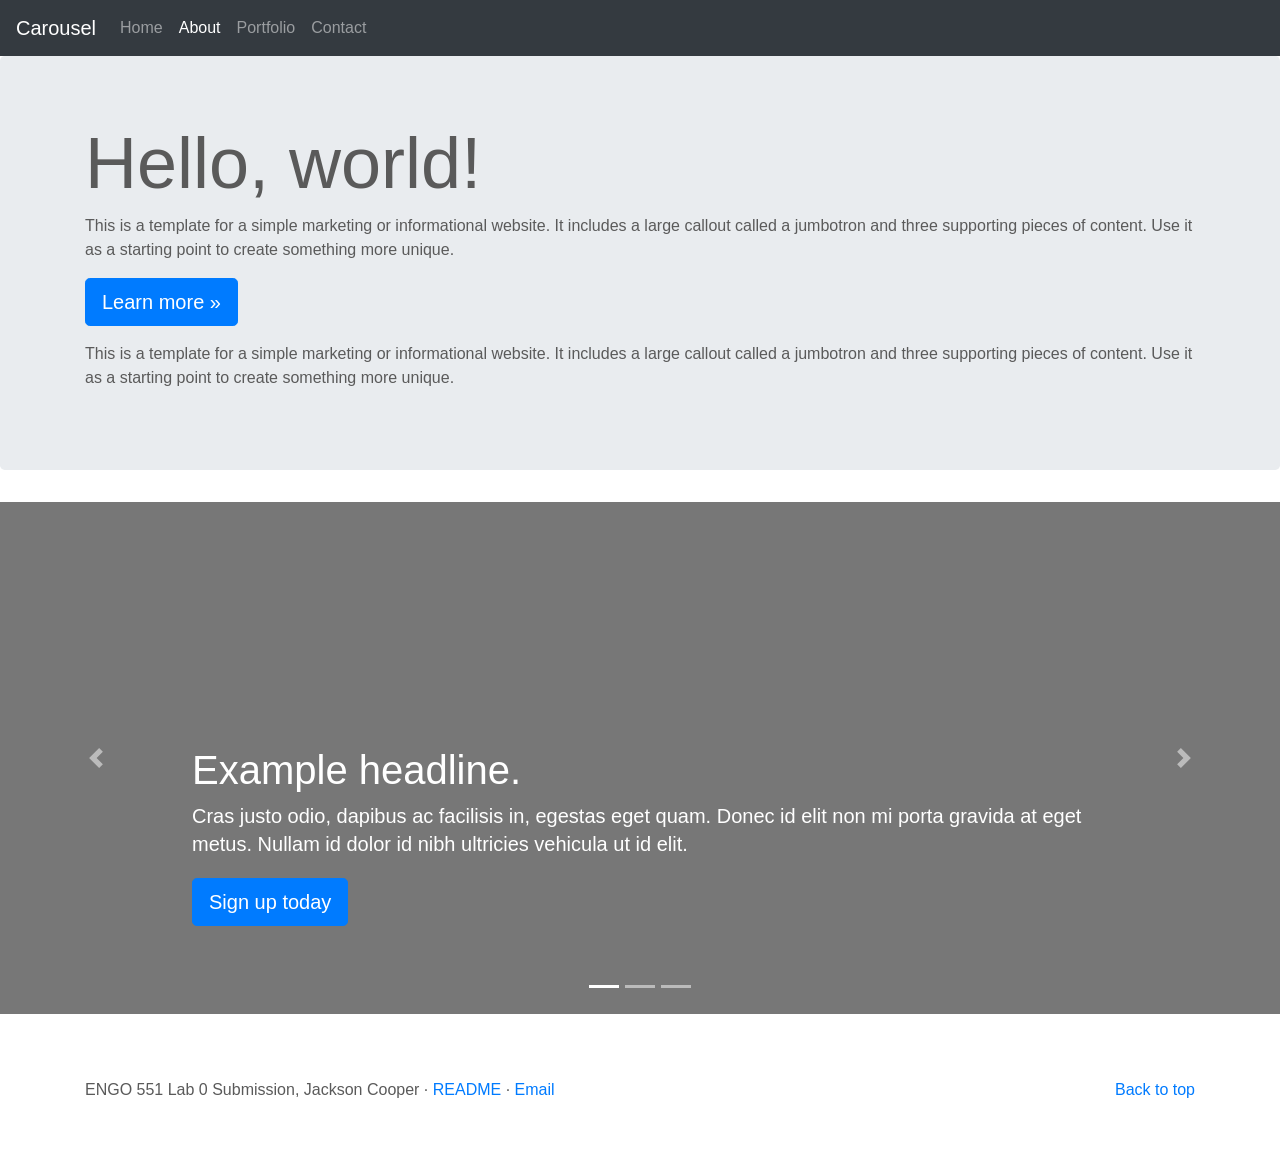
==== commit 0179a80f: "Contact form completed & footer updates" ====
--- a/about.html
+++ b/about.html
@@ -108,7 +108,7 @@
     <!-- FOOTER -->
     <footer class="container">
       <p class="float-right"><a href="#">Back to top</a></p>
-      <p>&copy; 2017-2018 Company, Inc. &middot; <a href="#">Privacy</a> &middot; <a href="#">Terms</a></p>
+      <p>ENGO 551 Lab 0 Submission, Jackson Cooper &middot; <a href="https://github.com/jackjcoop/ENGO_551_Lab_0">README</a> &middot; <a href="mailto:jackson.cooper@ucalgary.ca">Email</a></p>
     </footer>
   </main>
 
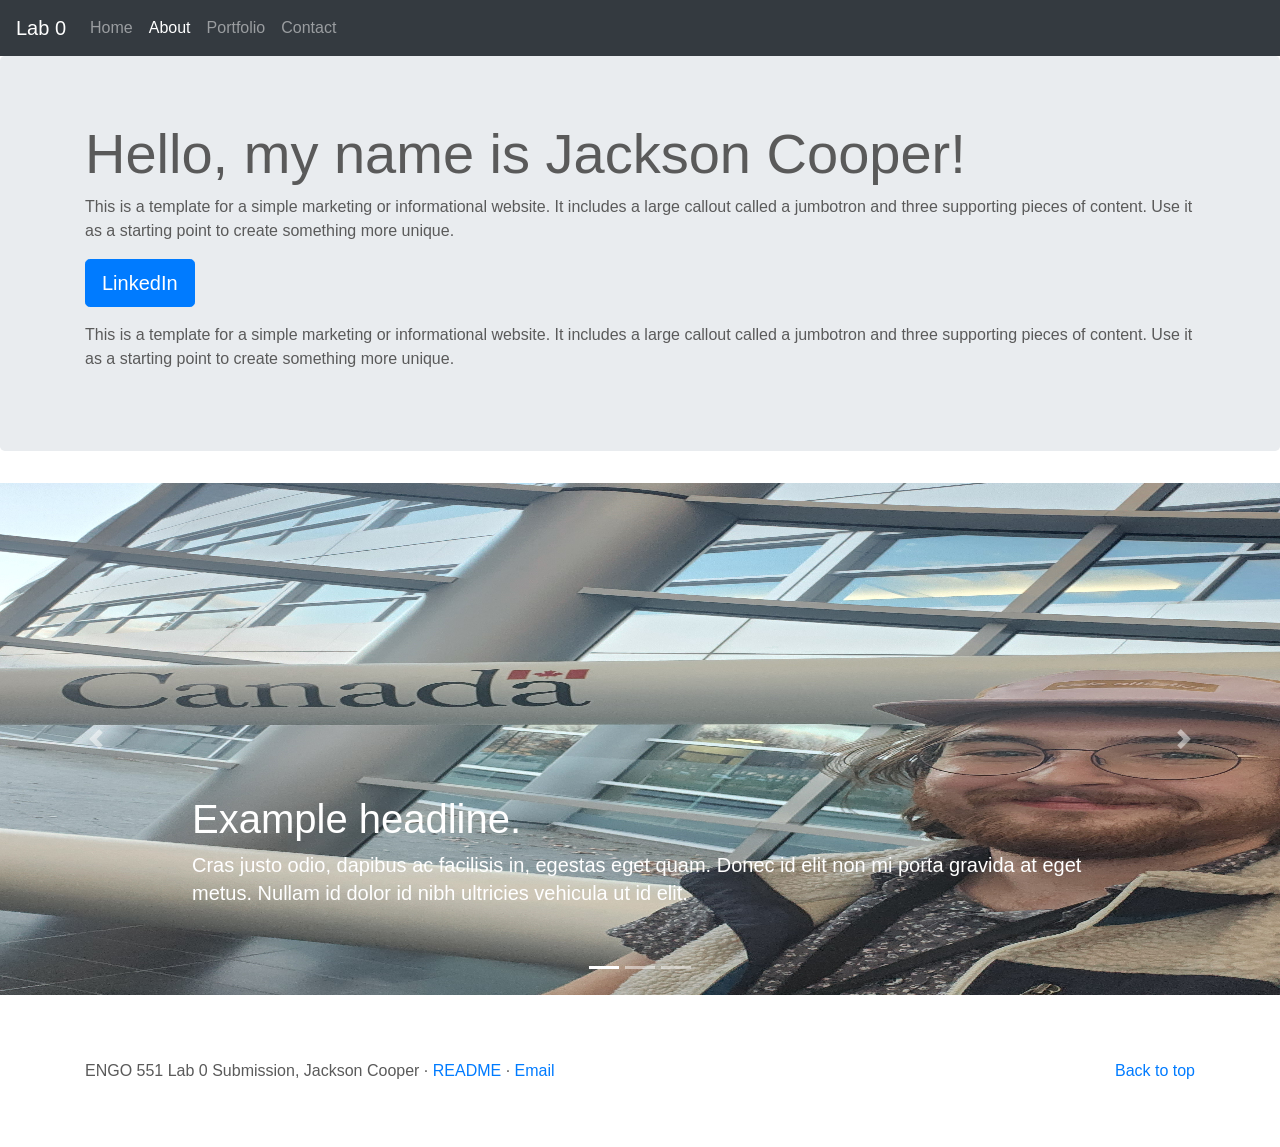
==== commit 0eaed762: "Some initial content." ====
--- a/about.html
+++ b/about.html
@@ -5,9 +5,9 @@
     <meta name="viewport" content="width=device-width, initial-scale=1, shrink-to-fit=no">
     <meta name="description" content="">
     <meta name="author" content="">
-    <link rel="icon" href="favicon.ico">
+    <link rel="icon" href="earth.png">
 
-    <title>Fixed top navbar example for Bootstrap</title>
+    <title>Contact</title>
 
     <!-- Bootstrap core CSS -->
     <link href="dist/css/bootstrap.min.css" rel="stylesheet">
@@ -23,7 +23,7 @@
 
     <header>
       <nav class="navbar navbar-expand-md navbar-dark fixed-top bg-dark">
-        <a class="navbar-brand" href="#">Carousel</a>
+        <a class="navbar-brand" href="#">Lab 0</a>
         <button class="navbar-toggler" type="button" data-toggle="collapse" data-target="#navbarCollapse" aria-controls="navbarCollapse" aria-expanded="false" aria-label="Toggle navigation">
           <span class="navbar-toggler-icon"></span>
         </button>
@@ -48,9 +48,9 @@
 
     <div class="jumbotron">
       <div class="container">
-        <h1 class="display-3">Hello, world!</h1>
+        <h1 class="display-4">Hello, my name is Jackson Cooper!</h1>
         <p>This is a template for a simple marketing or informational website. It includes a large callout called a jumbotron and three supporting pieces of content. Use it as a starting point to create something more unique.</p>
-        <p><a class="btn btn-primary btn-lg" href="#" role="button">Learn more &raquo;</a></p>
+        <p><a class="btn btn-primary btn-lg" href="https://www.linkedin.com/in/jackjcoop/" role="button">LinkedIn</a></p>
         <p>This is a template for a simple marketing or informational website. It includes a large callout called a jumbotron and three supporting pieces of content. Use it as a starting point to create something more unique.</p>
       </div>
     </div>
@@ -63,32 +63,29 @@
       </ol>
       <div class="carousel-inner">
         <div class="carousel-item active">
-          <img class="first-slide" src="[data-uri]" alt="First slide">
+          <img class="first-slide" src="img/about_1.jpg" alt="First slide">
           <div class="container">
             <div class="carousel-caption text-left">
               <h1>Example headline.</h1>
               <p>Cras justo odio, dapibus ac facilisis in, egestas eget quam. Donec id elit non mi porta gravida at eget metus. Nullam id dolor id nibh ultricies vehicula ut id elit.</p>
-              <p><a class="btn btn-lg btn-primary" href="#" role="button">Sign up today</a></p>
             </div>
           </div>
         </div>
         <div class="carousel-item">
-          <img class="second-slide" src="[data-uri]" alt="Second slide">
+          <img class="second-slide" src="img/about_2.jpg" alt="Second slide">
           <div class="container">
             <div class="carousel-caption">
               <h1>Another example headline.</h1>
               <p>Cras justo odio, dapibus ac facilisis in, egestas eget quam. Donec id elit non mi porta gravida at eget metus. Nullam id dolor id nibh ultricies vehicula ut id elit.</p>
-              <p><a class="btn btn-lg btn-primary" href="#" role="button">Learn more</a></p>
             </div>
           </div>
         </div>
         <div class="carousel-item">
-          <img class="third-slide" src="[data-uri]" alt="Third slide">
+          <img class="third-slide" src="img/about_3.jpg" alt="Third slide">
           <div class="container">
             <div class="carousel-caption text-right">
               <h1>One more for good measure.</h1>
               <p>Cras justo odio, dapibus ac facilisis in, egestas eget quam. Donec id elit non mi porta gravida at eget metus. Nullam id dolor id nibh ultricies vehicula ut id elit.</p>
-              <p><a class="btn btn-lg btn-primary" href="#" role="button">Browse gallery</a></p>
             </div>
           </div>
         </div>
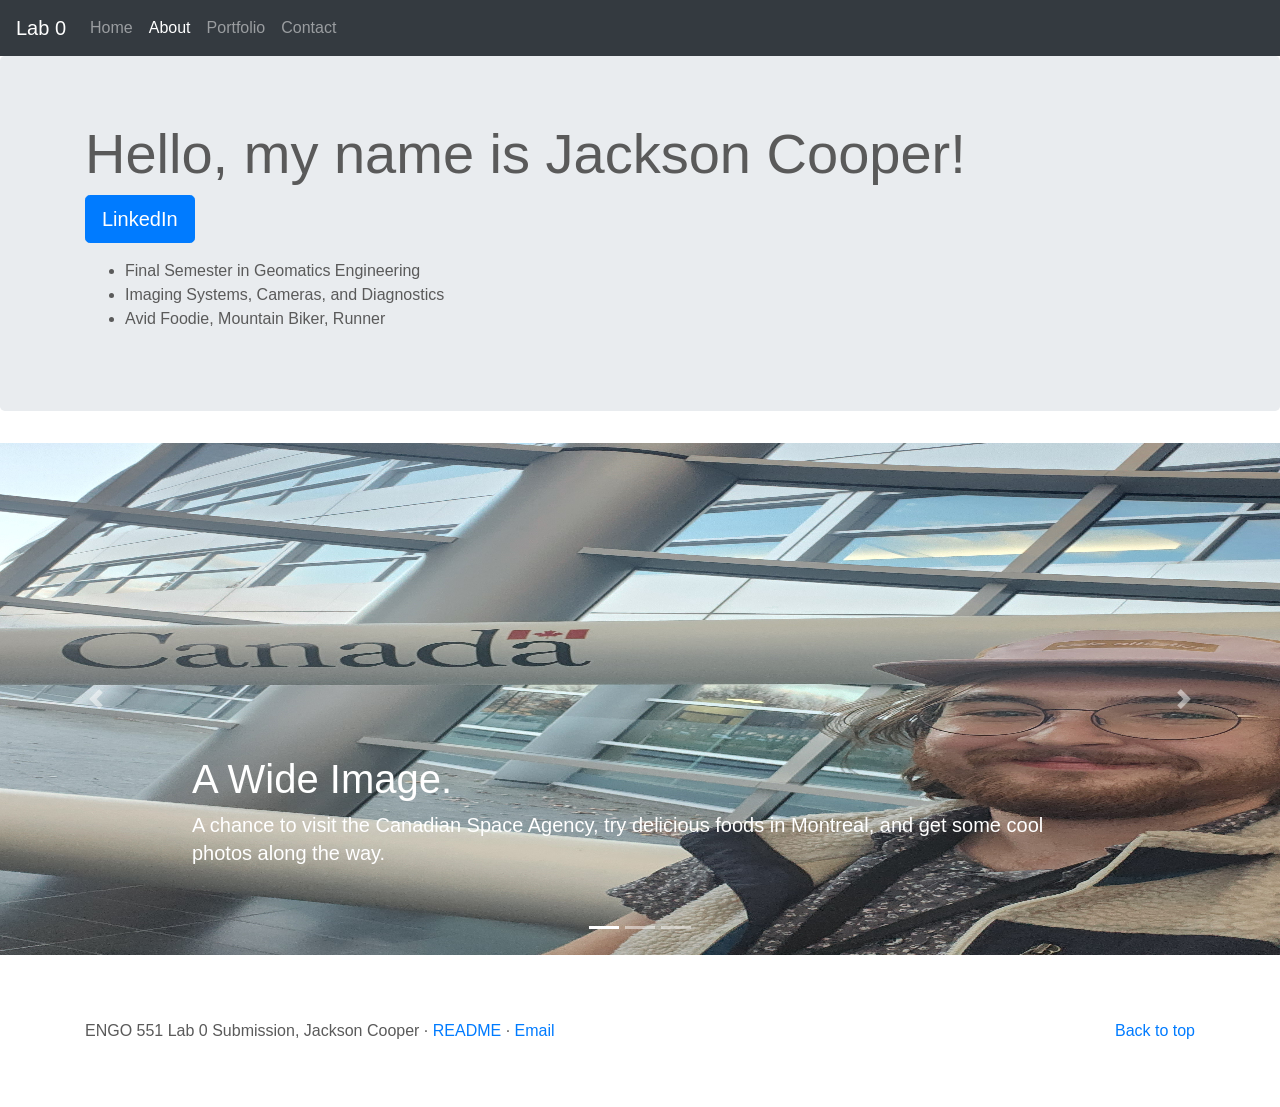
==== commit da806f17: "Final Edits" ====
--- a/about.html
+++ b/about.html
@@ -46,13 +46,20 @@
       </nav>
     </header>
 
+    <!-- ================================================== -->
+    <!-- Primary Content -->
+    <!-- ================================================== -->
+
     <div class="jumbotron">
       <div class="container">
         <h1 class="display-4">Hello, my name is Jackson Cooper!</h1>
-        <p>This is a template for a simple marketing or informational website. It includes a large callout called a jumbotron and three supporting pieces of content. Use it as a starting point to create something more unique.</p>
         <p><a class="btn btn-primary btn-lg" href="https://www.linkedin.com/in/jackjcoop/" role="button">LinkedIn</a></p>
-        <p>This is a template for a simple marketing or informational website. It includes a large callout called a jumbotron and three supporting pieces of content. Use it as a starting point to create something more unique.</p>
-      </div>
+        <ul>
+         <li>Final Semester in Geomatics Engineering</li>
+         <li>Imaging Systems, Cameras, and Diagnostics</li>
+         <li>Avid Foodie, Mountain Biker, Runner</li>
+       </ul>
+     </div>
     </div>
 
     <div id="myCarousel" class="carousel slide" data-ride="carousel">
@@ -66,8 +73,8 @@
           <img class="first-slide" src="img/about_1.jpg" alt="First slide">
           <div class="container">
             <div class="carousel-caption text-left">
-              <h1>Example headline.</h1>
-              <p>Cras justo odio, dapibus ac facilisis in, egestas eget quam. Donec id elit non mi porta gravida at eget metus. Nullam id dolor id nibh ultricies vehicula ut id elit.</p>
+              <h1>A Wide Image.</h1>
+              <p>A chance to visit the Canadian Space Agency, try delicious foods in Montreal, and get some cool photos along the way.</p>
             </div>
           </div>
         </div>
@@ -75,8 +82,8 @@
           <img class="second-slide" src="img/about_2.jpg" alt="Second slide">
           <div class="container">
             <div class="carousel-caption">
-              <h1>Another example headline.</h1>
-              <p>Cras justo odio, dapibus ac facilisis in, egestas eget quam. Donec id elit non mi porta gravida at eget metus. Nullam id dolor id nibh ultricies vehicula ut id elit.</p>
+              <h1>A Great New Years.</h1>
+              <p>Time for bowling, lots of misses, and lots of strikes.</p>
             </div>
           </div>
         </div>
@@ -84,8 +91,8 @@
           <img class="third-slide" src="img/about_3.jpg" alt="Third slide">
           <div class="container">
             <div class="carousel-caption text-right">
-              <h1>One more for good measure.</h1>
-              <p>Cras justo odio, dapibus ac facilisis in, egestas eget quam. Donec id elit non mi porta gravida at eget metus. Nullam id dolor id nibh ultricies vehicula ut id elit.</p>
+              <h1>Research Presentation.</h1>
+              <p>Presentation on the neuro-toxic effects of anesthetic exposure for developing neurons.</p>
             </div>
           </div>
         </div>
@@ -112,11 +119,8 @@
   <!-- Bootstrap core JavaScript
   ================================================== -->
   <!-- Placed at the end of the document so the pages load faster -->
-  <script src="https://code.jquery.com/jquery-3.2.1.slim.min.js" integrity="sha384-KJ3o2DKtIkvYIK3UENzmM7KCkRr/rE9/Qpg6aAZGJwFDMVNA/GpGFF93hXpG5KkN" crossorigin="anonymous"></script>
   <script>window.jQuery || document.write('<script src="assets/js/vendor/jquery-slim.min.js"><\/script>')</script>
   <script src="assets/js/vendor/popper.min.js"></script>
   <script src="dist/js/bootstrap.min.js"></script>
-  <!-- Just to make our placeholder images work. Don't actually copy the next line! -->
-  <script src="assets/js/vendor/holder.min.js"></script>
 </body>
 </html>
